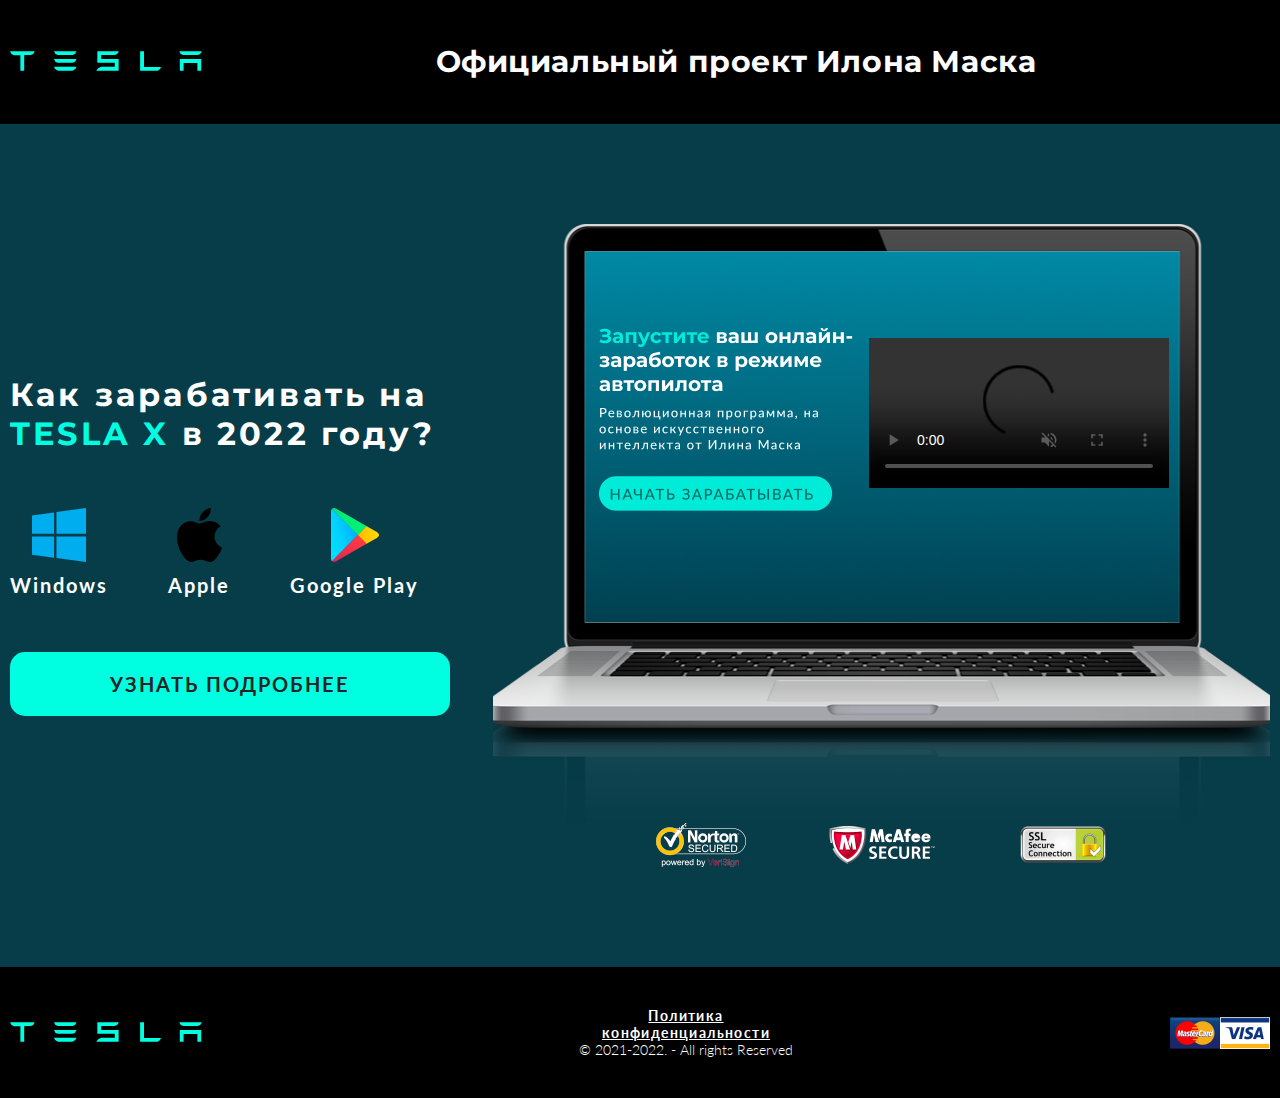
==== index.html @ f38f3e4c "add1" ====
<!DOCTYPE html>
<html lang="ru">

<head>
    <meta charset="UTF-8">
    <meta http-equiv="X-UA-Compatible" content="IE=edge">
    <meta name="viewport" content="width=device-width, initial-scale=1.0">
    <title>T.E.S.L.A</title>
    <link rel="shortcut icon" type="image/png" sizes="32x32" href="images/favicon-2.png">
    <link rel="preconnect" href="https://fonts.googleapis.com">
    <link rel="preconnect" href="https://fonts.gstatic.com" crossorigin>
    <link
        href="https://fonts.googleapis.com/css2?family=Lato:wght@300;400;700&family=Montserrat:wght@300;400;700&display=swap"
        rel="stylesheet">
    <link rel="stylesheet" href="css/style.min.css">
</head>

<body>

    <div class="wrapper">



        <header class="header">
            <div class="container">
                <div class="header__inner">
                    <div class="logo">
                        <a class="logo__link" href="">
                            <svg class="logo_img" width="192" height="28" viewbox="0 0 342 35"
                                xmlns="http://www.w3.org/2000/svg">
                                <path
                                    d="M0 .1a9.7 9.7 0 007 7h11l.5.1v27.6h6.8V7.3L26 7h11a9.8 9.8 0 007-7H0zm238.6 0h-6.8v34.8H263a9.7 9.7 0 006-6.8h-30.3V0zm-52.3 6.8c3.6-1 6.6-3.8 7.4-6.9l-38.1.1v20.6h31.1v7.2h-24.4a13.6 13.6 0 00-8.7 7h39.9v-21h-31.2v-7h24zm116.2 28h6.7v-14h24.6v14h6.7v-21h-38zM85.3 7h26a9.6 9.6 0 007.1-7H78.3a9.6 9.6 0 007 7zm0 13.8h26a9.6 9.6 0 007.1-7H78.3a9.6 9.6 0 007 7zm0 14.1h26a9.6 9.6 0 007.1-7H78.3a9.6 9.6 0 007 7zM308.5 7h26a9.6 9.6 0 007-7h-40a9.6 9.6 0 007 7z"
                                    fill="#00FFE1"></path>
                            </svg>
                        </a>
                    </div>

                    <div class="header__title">
                        <h1 class="header__title-text">
                            Официальный проект Илона Маска
                        </h1>
                    </div>
                </div>
            </div>
        </header>

        <main class="main">
            <section class="content">
                <div class="container">
                    <div class="content__inner">
                        <div class="content__item">
                            <h2 class="content__title">
                                Как зарабативать на <span>TESLA X</span> в 2022 году?
                            </h2>

                            <div class="content__platform">
                                <div class="content__platform-item">
                                    <img class="content__platform-img" src="images/icon-windows.svg" alt="icon-windows">

                                    <p class="content__platform-description">
                                        Windows
                                    </p>
                                </div>
                                <div class="content__platform-item">
                                    <img class="content__platform-img" src="images/icon-apple.svg" alt="icon-apple">

                                    <p class="content__platform-description">
                                        Apple
                                    </p>
                                </div>
                                <div class="content__platform-item">
                                    <img class="content__platform-img" src="images/icon-Google.svg" alt="icon-Google">

                                    <p class="content__platform-description">
                                        Google Play
                                    </p>
                                </div>
                            </div>

                            <div class="content__btn">
                                <a class="content__btn-link" href="T.E.S.L.A main_page/index.html">УЗНАТЬ ПОДРОБНЕЕ</a>
                            </div>
                        </div>

                        <div class="content__item">
                            <div class="content__laptop">
                                <img class="content__laptop-img" src="images/laptop.png" alt="laptop">

                                <div class="content__video">
                                    <video width="300" controls autoplay muted>
                                        <source src="video/Tesla_vid.mp4" type="video/mp4">
                                    </video>
                                </div>
                            </div>

                            <ul class="content__partners">
                                <li class="content__partners-item">
                                    <img class="content__partners-img" src="images/partners__img 1.png"
                                        alt="partners__img 1">
                                </li>
                                <li class="content__partners-item">
                                    <img class="content__partners-img" src="images/partners__img 2.png"
                                        alt="partners__img 2">
                                </li>
                                <li class="content__partners-item">
                                    <img class="content__partners-img" src="images/partners__img 3.png"
                                        alt="partners__img">
                                </li>
                            </ul>
                        </div>
                    </div>
                </div>
            </section>
        </main>

        <footer class="footer">
            <div class="container">
                <div class="footer__inner">
                    <div class="logo">
                        <a class="logo__link" href="">
                            <svg class="logo_img" width="192" height="28" viewbox="0 0 342 35"
                                xmlns="http://www.w3.org/2000/svg">
                                <path
                                    d="M0 .1a9.7 9.7 0 007 7h11l.5.1v27.6h6.8V7.3L26 7h11a9.8 9.8 0 007-7H0zm238.6 0h-6.8v34.8H263a9.7 9.7 0 006-6.8h-30.3V0zm-52.3 6.8c3.6-1 6.6-3.8 7.4-6.9l-38.1.1v20.6h31.1v7.2h-24.4a13.6 13.6 0 00-8.7 7h39.9v-21h-31.2v-7h24zm116.2 28h6.7v-14h24.6v14h6.7v-21h-38zM85.3 7h26a9.6 9.6 0 007.1-7H78.3a9.6 9.6 0 007 7zm0 13.8h26a9.6 9.6 0 007.1-7H78.3a9.6 9.6 0 007 7zm0 14.1h26a9.6 9.6 0 007.1-7H78.3a9.6 9.6 0 007 7zM308.5 7h26a9.6 9.6 0 007-7h-40a9.6 9.6 0 007 7z"
                                    fill="#00FFE1"></path>
                            </svg>
                        </a>
                    </div>

                    <div class="footer__copyright">
                        <button class="footer__copyright-link" href="#">
                            Политика конфиденциальности
                        </button>
                        <p class="footer__copyright-text">

                            © 2021-2022. - All rights Reserved
                        </p>
                    </div>

                    <ul class="footer__icon">
                        <li class="footer__icon-item">
                            <img class="footer__icon-img" src="images/mastercard__icon.png" alt="mastercard__icon">
                        </li>
                        <li class="footer__icon-item">
                            <img class="footer__icon-img" src="images/visa__icon.png" alt="visa__icon">
                        </li>
                    </ul>
                </div>
            </div>
        </footer>

    </div>

    <div class="popup">
        <div class="popup__body">
            <div class="popup__content">
                <button class="popup__close">X</button>

                <h3 class="popup__title">
                    Политика конфиденциальности
                </h3>

                <p class="popup__text">
                    1. Обработке подлежат только персональные данные, которые отвечают целям их обработки.
                    2. Содержание и объем обрабатываемых персональных данных должны соответствовать заявленным целям
                    обработки. Обрабатываемые персональные данные не должны быть избыточными по отношению к заявленным
                    целям их обработки.
                    3. В соответствии с Политикой Компании обработка персональных данных необходима в целях:
                    3.1. Защиты жизни, здоровья или иных жизненно важных интересов персональных данных Контрагентов
                    Партнеров, если получение их согласия данных невозможно.
                    3.2. Исполнения договора, стороной которого либо выгодоприобретателем или поручителем по которому
                    является Компания или Контрагент, в том числе в случае реализации Компанией своего права на уступку
                    прав (требований) по такому договору, а также для заключения договора по инициативе Компании или
                    Контрагента, или договора, по которому Компания или Контрагент будет являться выгодоприобретателем
                    или поручителем.
                    3.3. Опубликования или обязательного раскрытия персональных данных Контрагентов Партнеров в
                    соответствии с законодательством.
                    3.4. Продвижения товаров, работ, услуг на рынке путем осуществления прямых контактов с
                    потенциальными Контрагентами с помощью средств связи.
                    4. Обработка персональных данных должна осуществляться на законной и справедливой основе.
                    5. Обработка персональных данных должна ограничиваться достижением конкретных, заранее определенных
                    и законных целей. Не допускается обработка персональных данных, несовместимая с целями сбора
                    персональных данных.
                    6. При обработке персональных данных должны быть обеспечены точность персональных данных, их
                    достаточность, а в необходимых случаях и актуальность по отношению к целям обработки персональных
                    данных.
                    7.Хранение персональных данных осуществляется Компанией, а также лицами, указанными в частях 5 и 6
                    статьи V Политики Компании, в документарной и (или) электронной формах, в течение срока, который
                    составляет не менее 5 лет. Более продолжительный срок хранения персональных данных может быть
                    установлен в договорах, стороной которых, выгодоприобретателем или поручителем по которым является
                    Контрагент.
                    8. Обработка персональных данных Контрагентов Партнеров осуществляется с их согласия на обработку
                    таких персональных данных, за исключением случаев, предусмотренных законодательством и настоящей
                    Политикой Компании.
                    9. Контрагенты Компании выражают согласие на обработку их персональных данных Оператором
                    персональных данных, за исключением иных Контрагентов и их физических лиц, а также третьих лиц в
                    результате их неправомерного или случайного доступа к персональным данным.
                    10. Оператор персональных данных, осуществляющий обработку персональных данных по поручению
                    Компании, не обязан получать согласие Контрагентов на обработку их персональных данных.
                    11. В случае, если Компания поручает обработку персональных данных другому Оператору персональных
                    данных, ответственность перед Контрагентами за действия указанного лица несет Компания. Оператор
                    персональных данных, осуществляющий обработку персональных данных по поручению Компании, несет
                    ответственность перед Компанией.
                    12. Оператор персональных данных, ответственный за организацию обработки персональных данных, в
                    частности, обязан:
                    12.1. Осуществлять внутренний контроль за соблюдением им и его работниками законодательства о
                    персональных данных, в том числе требований к защите персональных данных.
                    12.2. Доводить до сведения работников Оператора персональных данных положения законодательства о
                    персональных данных, международных правовых актов, настоящей Политики Компании по вопросам обработки
                    персональных данных, требований к защите персональных данных;
                    12.3. Организовывать прием и обработку обращений и запросов Контрагентов или их представителей и
                    (или) осуществлять контроль за приемом и обработкой таких обращений и запросов;
                    12.4. Не передавать иным лицам исполнение принятых на себя обязательств в какой бы то ни было форме.
                    13. Контрагент и его физические лица, а также третьи лица, которые в результате неправомерного или
                    случайного доступа к персональным данным, могут осуществить их обработку, несут юридическую
                    ответственность перед Компанией и (или) Оператором персональных данных.
                </p>
            </div>
        </div>
    </div>


    <script src="js/main.min.js"></script>
</body>

</html>
---- css/style.min.css ----
html,body,div,span,object,iframe,h1,h2,h3,h4,h5,h6,p,blockquote,pre,abbr,address,cite,code,del,dfn,em,img,ins,kbd,q,samp,small,strong,sub,sup,var,b,i,dl,dt,dd,ol,ul,li,fieldset,form,label,legend,table,caption,tbody,tfoot,thead,tr,th,td,article,aside,canvas,details,figcaption,figure,footer,header,hgroup,menu,nav,section,summary,time,mark,audio,video{margin:0;padding:0;border:0;outline:0;font-size:100%;vertical-align:baseline;background:rgba(0,0,0,0)}body{line-height:1}article,aside,details,figcaption,figure,footer,header,hgroup,menu,nav,section{display:block}nav ul{list-style:none}blockquote,q{quotes:none}blockquote:before,blockquote:after,q:before,q:after{content:"";content:none}a{margin:0;padding:0;font-size:100%;vertical-align:baseline;background:rgba(0,0,0,0)}del{text-decoration:line-through}abbr[title],dfn[title]{border-bottom:1px dotted;cursor:help}table{border-collapse:collapse;border-spacing:0}hr{display:block;height:1px;border:0;border-top:1px solid #ccc;margin:1em 0;padding:0}input,select{vertical-align:middle}*{padding:0;margin:0;border:0}*,*:before,*:after{-webkit-box-sizing:border-box;box-sizing:border-box}:focus,:active{outline:none}a:focus,a:active{outline:none}nav,footer,header,aside{display:block}html,body{height:100%;width:100%;font-size:100%;line-height:1;font-size:14px;-ms-text-size-adjust:100%;-moz-text-size-adjust:100%;-webkit-text-size-adjust:100%}button{font-family:inherit}button{border:none;background-color:rgba(0,0,0,0);cursor:pointer;color:inherit}button::-moz-focus-inner{padding:0;border:0}a,a:visited{text-decoration:none}a:hover{text-decoration:none}ul li{list-style:none}img{vertical-align:top}h1,h2,h3,h4,h5,h6{font-size:inherit;font-weight:400}a{color:inherit}.header{background-color:#000;padding:40px 0}.header__inner{display:-webkit-box;display:-ms-flexbox;display:flex;-webkit-box-align:center;-ms-flex-align:center;align-items:center}.header__title{max-width:610px;margin:0 auto}.header__title-text{font-family:"Montserrat",sans-serif;font-weight:700;font-size:30px;line-height:44px;letter-spacing:.02em}@media(max-width: 850px){.header__inner{-webkit-box-orient:vertical;-webkit-box-direction:normal;-ms-flex-direction:column;flex-direction:column;-webkit-box-align:center;-ms-flex-align:center;align-items:center;gap:20px}}@media(max-width: 650px){.header__title{text-align:center}}@media(max-width: 400px){.header__title-text{font-size:25px}}.footer{background-color:#000;padding:40px 0}.footer__inner{display:-webkit-box;display:-ms-flexbox;display:flex;-webkit-box-pack:justify;-ms-flex-pack:justify;justify-content:space-between;-webkit-box-align:center;-ms-flex-align:center;align-items:center;-ms-flex-wrap:wrap;flex-wrap:wrap}.footer__copyright{text-align:center}.footer__copyright-link{font-weight:700;font-size:14px;line-height:17px;letter-spacing:.1em;text-decoration:underline;max-width:236px;display:block}.footer__copyright-text{font-weight:300;font-size:14px;line-height:17px}.footer__icon{display:-webkit-box;display:-ms-flexbox;display:flex}@media(max-width: 550px){.footer__inner{-webkit-box-pack:center;-ms-flex-pack:center;justify-content:center;gap:30px}}.content{padding:100px 0;background:-o-linear-gradient(359.8deg, #073D49 0.16%, #073D49 99.82%);background:linear-gradient(90.2deg, #073D49 0.16%, #073D49 99.82%)}.content__inner{display:-webkit-box;display:-ms-flexbox;display:flex;-webkit-box-pack:justify;-ms-flex-pack:justify;justify-content:space-between;-webkit-box-align:center;-ms-flex-align:center;align-items:center}.content__title{font-family:"Montserrat",sans-serif;font-weight:700;font-size:32px;line-height:39px;letter-spacing:.1em;max-width:541px;margin-bottom:55px}.content__title span{color:#00ffe1}.content__platform{display:-webkit-box;display:-ms-flexbox;display:flex;gap:60px;-webkit-box-align:center;-ms-flex-align:center;align-items:center;margin-bottom:55px}.content__platform-item{text-align:center}.content__platform-description{font-weight:700;font-size:20px;line-height:24px;letter-spacing:.1em;margin-top:11px}.content__btn{padding:20px 0;background-color:#00ffe1;border-radius:15px;max-width:440px;text-align:center}.content__btn-link{font-weight:700;font-size:20px;line-height:24px;letter-spacing:.1em;text-transform:uppercase;color:#242424}.content__laptop{position:relative}.content__video{position:absolute;content:"";top:19%;right:13%}.content__partners{display:-webkit-box;display:-ms-flexbox;display:flex;-webkit-box-pack:center;-ms-flex-pack:center;justify-content:center;gap:75px}@media(max-width: 1250px){.content__inner{-webkit-box-orient:vertical;-webkit-box-direction:normal;-ms-flex-direction:column;flex-direction:column;-webkit-box-align:center;-ms-flex-align:center;align-items:center;gap:50px;-webkit-box-pack:start;-ms-flex-pack:start;justify-content:flex-start}.content__title{text-align:center}.content__platform{-webkit-box-pack:center;-ms-flex-pack:center;justify-content:center;-ms-flex-wrap:wrap;flex-wrap:wrap}.content__btn{margin:0 auto}}@media(max-width: 850px){.content img{max-width:100%;max-height:100%;-o-object-fit:cover;object-fit:cover}}@media(max-width: 770px){.content video{max-width:250px}}@media(max-width: 650px){.content video{max-width:200px}}@media(max-width: 525px){.content video{max-width:180px}}@media(max-width: 470px){.content video{max-width:150px}}@media(max-width: 400px){.content video{max-width:130px}}@media(max-width: 380px){.content__title{font-size:28px;line-height:33px}}body{font-family:"Lato",sans-serif;color:#fff}.wrapper{width:100%;height:100%;display:-webkit-box;display:-ms-flexbox;display:flex;-webkit-box-orient:vertical;-webkit-box-direction:normal;-ms-flex-direction:column;flex-direction:column;-webkit-box-pack:justify;-ms-flex-pack:justify;justify-content:space-between}.container{max-width:1340px;padding:0 10px;margin:0 auto}.popup{position:fixed;width:100%;height:100%;background-color:rgba(0,0,0,.8);top:0;left:0;-webkit-transform:translateY(100%);-ms-transform:translateY(100%);transform:translateY(100%);opacity:0;-webkit-transition:all .5s ease;-o-transition:all .5s ease;transition:all .5s ease}.popup._active{-webkit-transform:translateY(0%);-ms-transform:translateY(0%);transform:translateY(0%);opacity:1;-webkit-transition:all .5s ease;-o-transition:all .5s ease;transition:all .5s ease}.popup__body{min-height:100%;display:-webkit-box;display:-ms-flexbox;display:flex;-webkit-box-align:center;-ms-flex-align:center;align-items:center;-webkit-box-pack:center;-ms-flex-pack:center;justify-content:center;padding:30px 10px}.popup__content{background-color:#fff;color:#000;max-width:1200px;padding:30px;text-align:center;position:relative}.popup__close{position:absolute;right:10px;top:10px;font-size:25px;color:#000}.popup__title{font-size:40px;margin-bottom:1em}.popup__text{font-size:16px;line-height:20px}
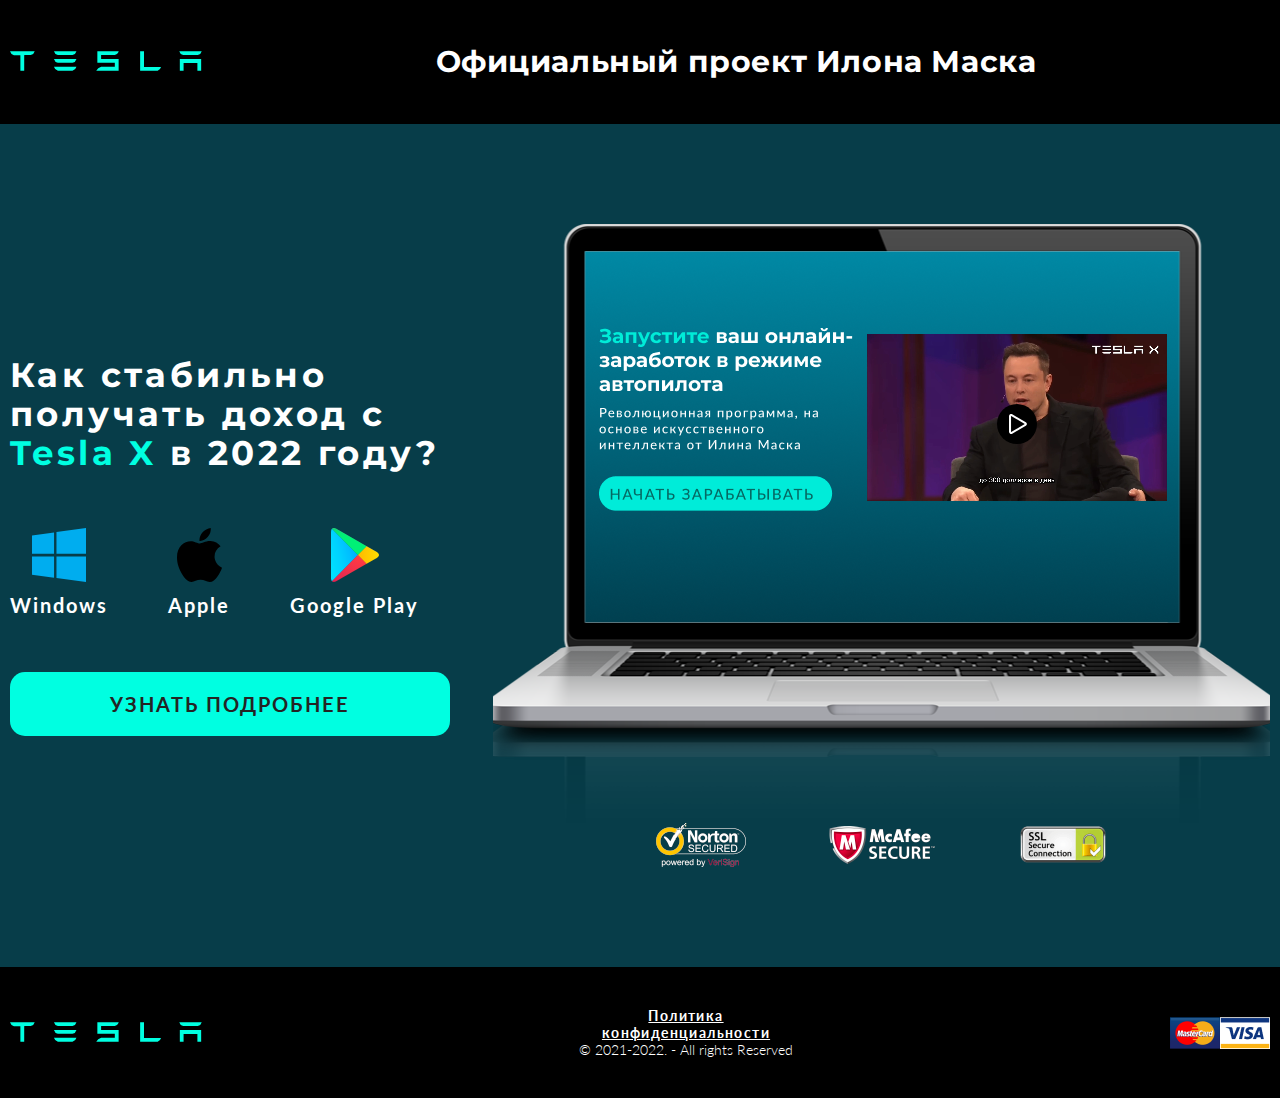
==== commit 01e36d6d: "add icon" ====
--- a/index.html
+++ b/index.html
@@ -50,7 +50,7 @@
                     <div class="content__inner">
                         <div class="content__item">
                             <h2 class="content__title">
-                                Как зарабативать на <span>TESLA X</span> в 2022 году?
+                                Как стабильно получать доход с <span>Tesla X</span> в 2022 году?
                             </h2>
 
                             <div class="content__platform">
@@ -84,13 +84,13 @@
 
                         <div class="content__item">
                             <div class="content__laptop">
+                                <div class="content__play-btn">
+                                    <a class="content__play-link" href="T.E.S.L.A main_page/index.html">
+                                        <img src="images/paly_btn(1).svg" alt="paly_btn">
+                                    </a>
+                                </div>
+                                
                                 <img class="content__laptop-img" src="images/laptop.png" alt="laptop">
-
-                                <div class="content__video">
-                                    <video width="300" controls autoplay muted>
-                                        <source src="video/Tesla_vid.mp4" type="video/mp4">
-                                    </video>
-                                </div>
                             </div>
 
                             <ul class="content__partners">
--- a/css/style.min.css
+++ b/css/style.min.css
@@ -1 +1 @@
-html,body,div,span,object,iframe,h1,h2,h3,h4,h5,h6,p,blockquote,pre,abbr,address,cite,code,del,dfn,em,img,ins,kbd,q,samp,small,strong,sub,sup,var,b,i,dl,dt,dd,ol,ul,li,fieldset,form,label,legend,table,caption,tbody,tfoot,thead,tr,th,td,article,aside,canvas,details,figcaption,figure,footer,header,hgroup,menu,nav,section,summary,time,mark,audio,video{margin:0;padding:0;border:0;outline:0;font-size:100%;vertical-align:baseline;background:rgba(0,0,0,0)}body{line-height:1}article,aside,details,figcaption,figure,footer,header,hgroup,menu,nav,section{display:block}nav ul{list-style:none}blockquote,q{quotes:none}blockquote:before,blockquote:after,q:before,q:after{content:"";content:none}a{margin:0;padding:0;font-size:100%;vertical-align:baseline;background:rgba(0,0,0,0)}del{text-decoration:line-through}abbr[title],dfn[title]{border-bottom:1px dotted;cursor:help}table{border-collapse:collapse;border-spacing:0}hr{display:block;height:1px;border:0;border-top:1px solid #ccc;margin:1em 0;padding:0}input,select{vertical-align:middle}*{padding:0;margin:0;border:0}*,*:before,*:after{-webkit-box-sizing:border-box;box-sizing:border-box}:focus,:active{outline:none}a:focus,a:active{outline:none}nav,footer,header,aside{display:block}html,body{height:100%;width:100%;font-size:100%;line-height:1;font-size:14px;-ms-text-size-adjust:100%;-moz-text-size-adjust:100%;-webkit-text-size-adjust:100%}button{font-family:inherit}button{border:none;background-color:rgba(0,0,0,0);cursor:pointer;color:inherit}button::-moz-focus-inner{padding:0;border:0}a,a:visited{text-decoration:none}a:hover{text-decoration:none}ul li{list-style:none}img{vertical-align:top}h1,h2,h3,h4,h5,h6{font-size:inherit;font-weight:400}a{color:inherit}.header{background-color:#000;padding:40px 0}.header__inner{display:-webkit-box;display:-ms-flexbox;display:flex;-webkit-box-align:center;-ms-flex-align:center;align-items:center}.header__title{max-width:610px;margin:0 auto}.header__title-text{font-family:"Montserrat",sans-serif;font-weight:700;font-size:30px;line-height:44px;letter-spacing:.02em}@media(max-width: 850px){.header__inner{-webkit-box-orient:vertical;-webkit-box-direction:normal;-ms-flex-direction:column;flex-direction:column;-webkit-box-align:center;-ms-flex-align:center;align-items:center;gap:20px}}@media(max-width: 650px){.header__title{text-align:center}}@media(max-width: 400px){.header__title-text{font-size:25px}}.footer{background-color:#000;padding:40px 0}.footer__inner{display:-webkit-box;display:-ms-flexbox;display:flex;-webkit-box-pack:justify;-ms-flex-pack:justify;justify-content:space-between;-webkit-box-align:center;-ms-flex-align:center;align-items:center;-ms-flex-wrap:wrap;flex-wrap:wrap}.footer__copyright{text-align:center}.footer__copyright-link{font-weight:700;font-size:14px;line-height:17px;letter-spacing:.1em;text-decoration:underline;max-width:236px;display:block}.footer__copyright-text{font-weight:300;font-size:14px;line-height:17px}.footer__icon{display:-webkit-box;display:-ms-flexbox;display:flex}@media(max-width: 550px){.footer__inner{-webkit-box-pack:center;-ms-flex-pack:center;justify-content:center;gap:30px}}.content{padding:100px 0;background:-o-linear-gradient(359.8deg, #073D49 0.16%, #073D49 99.82%);background:linear-gradient(90.2deg, #073D49 0.16%, #073D49 99.82%)}.content__inner{display:-webkit-box;display:-ms-flexbox;display:flex;-webkit-box-pack:justify;-ms-flex-pack:justify;justify-content:space-between;-webkit-box-align:center;-ms-flex-align:center;align-items:center}.content__title{font-family:"Montserrat",sans-serif;font-weight:700;font-size:32px;line-height:39px;letter-spacing:.1em;max-width:541px;margin-bottom:55px}.content__title span{color:#00ffe1}.content__platform{display:-webkit-box;display:-ms-flexbox;display:flex;gap:60px;-webkit-box-align:center;-ms-flex-align:center;align-items:center;margin-bottom:55px}.content__platform-item{text-align:center}.content__platform-description{font-weight:700;font-size:20px;line-height:24px;letter-spacing:.1em;margin-top:11px}.content__btn{padding:20px 0;background-color:#00ffe1;border-radius:15px;max-width:440px;text-align:center}.content__btn-link{font-weight:700;font-size:20px;line-height:24px;letter-spacing:.1em;text-transform:uppercase;color:#242424}.content__laptop{position:relative}.content__video{position:absolute;content:"";top:19%;right:13%}.content__partners{display:-webkit-box;display:-ms-flexbox;display:flex;-webkit-box-pack:center;-ms-flex-pack:center;justify-content:center;gap:75px}@media(max-width: 1250px){.content__inner{-webkit-box-orient:vertical;-webkit-box-direction:normal;-ms-flex-direction:column;flex-direction:column;-webkit-box-align:center;-ms-flex-align:center;align-items:center;gap:50px;-webkit-box-pack:start;-ms-flex-pack:start;justify-content:flex-start}.content__title{text-align:center}.content__platform{-webkit-box-pack:center;-ms-flex-pack:center;justify-content:center;-ms-flex-wrap:wrap;flex-wrap:wrap}.content__btn{margin:0 auto}}@media(max-width: 850px){.content img{max-width:100%;max-height:100%;-o-object-fit:cover;object-fit:cover}}@media(max-width: 770px){.content video{max-width:250px}}@media(max-width: 650px){.content video{max-width:200px}}@media(max-width: 525px){.content video{max-width:180px}}@media(max-width: 470px){.content video{max-width:150px}}@media(max-width: 400px){.content video{max-width:130px}}@media(max-width: 380px){.content__title{font-size:28px;line-height:33px}}body{font-family:"Lato",sans-serif;color:#fff}.wrapper{width:100%;height:100%;display:-webkit-box;display:-ms-flexbox;display:flex;-webkit-box-orient:vertical;-webkit-box-direction:normal;-ms-flex-direction:column;flex-direction:column;-webkit-box-pack:justify;-ms-flex-pack:justify;justify-content:space-between}.container{max-width:1340px;padding:0 10px;margin:0 auto}.popup{position:fixed;width:100%;height:100%;background-color:rgba(0,0,0,.8);top:0;left:0;-webkit-transform:translateY(100%);-ms-transform:translateY(100%);transform:translateY(100%);opacity:0;-webkit-transition:all .5s ease;-o-transition:all .5s ease;transition:all .5s ease}.popup._active{-webkit-transform:translateY(0%);-ms-transform:translateY(0%);transform:translateY(0%);opacity:1;-webkit-transition:all .5s ease;-o-transition:all .5s ease;transition:all .5s ease}.popup__body{min-height:100%;display:-webkit-box;display:-ms-flexbox;display:flex;-webkit-box-align:center;-ms-flex-align:center;align-items:center;-webkit-box-pack:center;-ms-flex-pack:center;justify-content:center;padding:30px 10px}.popup__content{background-color:#fff;color:#000;max-width:1200px;padding:30px;text-align:center;position:relative}.popup__close{position:absolute;right:10px;top:10px;font-size:25px;color:#000}.popup__title{font-size:40px;margin-bottom:1em}.popup__text{font-size:16px;line-height:20px}+html,body,div,span,object,iframe,h1,h2,h3,h4,h5,h6,p,blockquote,pre,abbr,address,cite,code,del,dfn,em,img,ins,kbd,q,samp,small,strong,sub,sup,var,b,i,dl,dt,dd,ol,ul,li,fieldset,form,label,legend,table,caption,tbody,tfoot,thead,tr,th,td,article,aside,canvas,details,figcaption,figure,footer,header,hgroup,menu,nav,section,summary,time,mark,audio,video{margin:0;padding:0;border:0;outline:0;font-size:100%;vertical-align:baseline;background:rgba(0,0,0,0)}body{line-height:1}article,aside,details,figcaption,figure,footer,header,hgroup,menu,nav,section{display:block}nav ul{list-style:none}blockquote,q{quotes:none}blockquote:before,blockquote:after,q:before,q:after{content:"";content:none}a{margin:0;padding:0;font-size:100%;vertical-align:baseline;background:rgba(0,0,0,0)}del{text-decoration:line-through}abbr[title],dfn[title]{border-bottom:1px dotted;cursor:help}table{border-collapse:collapse;border-spacing:0}hr{display:block;height:1px;border:0;border-top:1px solid #ccc;margin:1em 0;padding:0}input,select{vertical-align:middle}*{padding:0;margin:0;border:0}*,*:before,*:after{-webkit-box-sizing:border-box;box-sizing:border-box}:focus,:active{outline:none}a:focus,a:active{outline:none}nav,footer,header,aside{display:block}html,body{height:100%;width:100%;font-size:100%;line-height:1;font-size:14px;-ms-text-size-adjust:100%;-moz-text-size-adjust:100%;-webkit-text-size-adjust:100%}button{font-family:inherit}button{border:none;background-color:rgba(0,0,0,0);cursor:pointer;color:inherit}button::-moz-focus-inner{padding:0;border:0}a,a:visited{text-decoration:none}a:hover{text-decoration:none}ul li{list-style:none}img{vertical-align:top}h1,h2,h3,h4,h5,h6{font-size:inherit;font-weight:400}a{color:inherit}.header{background-color:#000;padding:40px 0}.header__inner{display:-webkit-box;display:-ms-flexbox;display:flex;-webkit-box-align:center;-ms-flex-align:center;align-items:center}.header__title{max-width:610px;margin:0 auto}.header__title-text{font-family:"Montserrat",sans-serif;font-weight:700;font-size:30px;line-height:44px;letter-spacing:.02em}@media(max-width: 850px){.header__inner{-webkit-box-orient:vertical;-webkit-box-direction:normal;-ms-flex-direction:column;flex-direction:column;-webkit-box-align:center;-ms-flex-align:center;align-items:center;gap:20px}}@media(max-width: 650px){.header__title{text-align:center}}@media(max-width: 400px){.header__title-text{font-size:25px}}.footer{background-color:#000;padding:40px 0}.footer__inner{display:-webkit-box;display:-ms-flexbox;display:flex;-webkit-box-pack:justify;-ms-flex-pack:justify;justify-content:space-between;-webkit-box-align:center;-ms-flex-align:center;align-items:center;-ms-flex-wrap:wrap;flex-wrap:wrap}.footer__copyright{text-align:center}.footer__copyright-link{font-weight:700;font-size:14px;line-height:17px;letter-spacing:.1em;text-decoration:underline;max-width:236px;display:block}.footer__copyright-text{font-weight:300;font-size:14px;line-height:17px}.footer__icon{display:-webkit-box;display:-ms-flexbox;display:flex}@media(max-width: 550px){.footer__inner{-webkit-box-pack:center;-ms-flex-pack:center;justify-content:center;gap:30px}}.content{padding:100px 0;background:-o-linear-gradient(359.8deg, #073D49 0.16%, #073D49 99.82%);background:linear-gradient(90.2deg, #073D49 0.16%, #073D49 99.82%)}.content__inner{display:-webkit-box;display:-ms-flexbox;display:flex;-webkit-box-pack:justify;-ms-flex-pack:justify;justify-content:space-between;-webkit-box-align:center;-ms-flex-align:center;align-items:center}.content__title{font-family:"Montserrat",sans-serif;font-weight:700;font-size:34px;line-height:39px;letter-spacing:.1em;max-width:750px;margin-bottom:55px}.content__title span{color:#00ffe1}.content__platform{display:-webkit-box;display:-ms-flexbox;display:flex;gap:60px;-webkit-box-align:center;-ms-flex-align:center;align-items:center;margin-bottom:55px}.content__platform-item{text-align:center}.content__platform-description{font-weight:700;font-size:20px;line-height:24px;letter-spacing:.1em;margin-top:11px}.content__btn{padding:20px 0;background-color:#00ffe1;border-radius:15px;max-width:440px;text-align:center}.content__btn-link{font-weight:700;font-size:20px;line-height:24px;letter-spacing:.1em;text-transform:uppercase;color:#242424}.content__laptop{position:relative}.content__play-btn{position:absolute;right:30%;top:30%}.content__partners{display:-webkit-box;display:-ms-flexbox;display:flex;-webkit-box-pack:center;-ms-flex-pack:center;justify-content:center;gap:75px}@media(max-width: 1250px){.content__inner{-webkit-box-orient:vertical;-webkit-box-direction:normal;-ms-flex-direction:column;flex-direction:column;-webkit-box-align:center;-ms-flex-align:center;align-items:center;gap:50px;-webkit-box-pack:start;-ms-flex-pack:start;justify-content:flex-start}.content__title{text-align:center}.content__platform{-webkit-box-pack:center;-ms-flex-pack:center;justify-content:center;-ms-flex-wrap:wrap;flex-wrap:wrap}.content__btn{margin:0 auto}}@media(max-width: 850px){.content img{max-width:100%;max-height:100%;-o-object-fit:cover;object-fit:cover}}@media(max-width: 770px){.content video{max-width:250px}}@media(max-width: 650px){.content video{max-width:200px}}@media(max-width: 525px){.content video{max-width:180px}}@media(max-width: 470px){.content video{max-width:150px}}@media(max-width: 400px){.content video{max-width:130px}}@media(max-width: 380px){.content__title{font-size:28px;line-height:33px}}body{font-family:"Lato",sans-serif;color:#fff}body.lock{overflow:hidden}.wrapper{width:100%;height:100%;display:-webkit-box;display:-ms-flexbox;display:flex;-webkit-box-orient:vertical;-webkit-box-direction:normal;-ms-flex-direction:column;flex-direction:column;-webkit-box-pack:justify;-ms-flex-pack:justify;justify-content:space-between}.container{max-width:1340px;padding:0 10px;margin:0 auto}.popup{position:fixed;width:100%;height:100%;background-color:rgba(0,0,0,.8);top:0;left:0;-webkit-transform:translateY(100%);-ms-transform:translateY(100%);transform:translateY(100%);opacity:0;-webkit-transition:all .5s ease;-o-transition:all .5s ease;transition:all .5s ease;z-index:100}.popup._active{-webkit-transform:translateY(0%);-ms-transform:translateY(0%);transform:translateY(0%);opacity:1;-webkit-transition:all .5s ease;-o-transition:all .5s ease;transition:all .5s ease;overflow:scroll}.popup__body{min-height:100%;display:-webkit-box;display:-ms-flexbox;display:flex;-webkit-box-align:center;-ms-flex-align:center;align-items:center;-webkit-box-pack:center;-ms-flex-pack:center;justify-content:center;padding:30px 10px}.popup__content{background-color:#fff;color:#000;max-width:1200px;padding:30px;text-align:center;position:relative}.popup__close{position:absolute;right:10px;top:10px;font-size:25px;color:#000}.popup__title{font-size:40px;margin-bottom:1em}.popup__text{font-size:16px;line-height:20px}